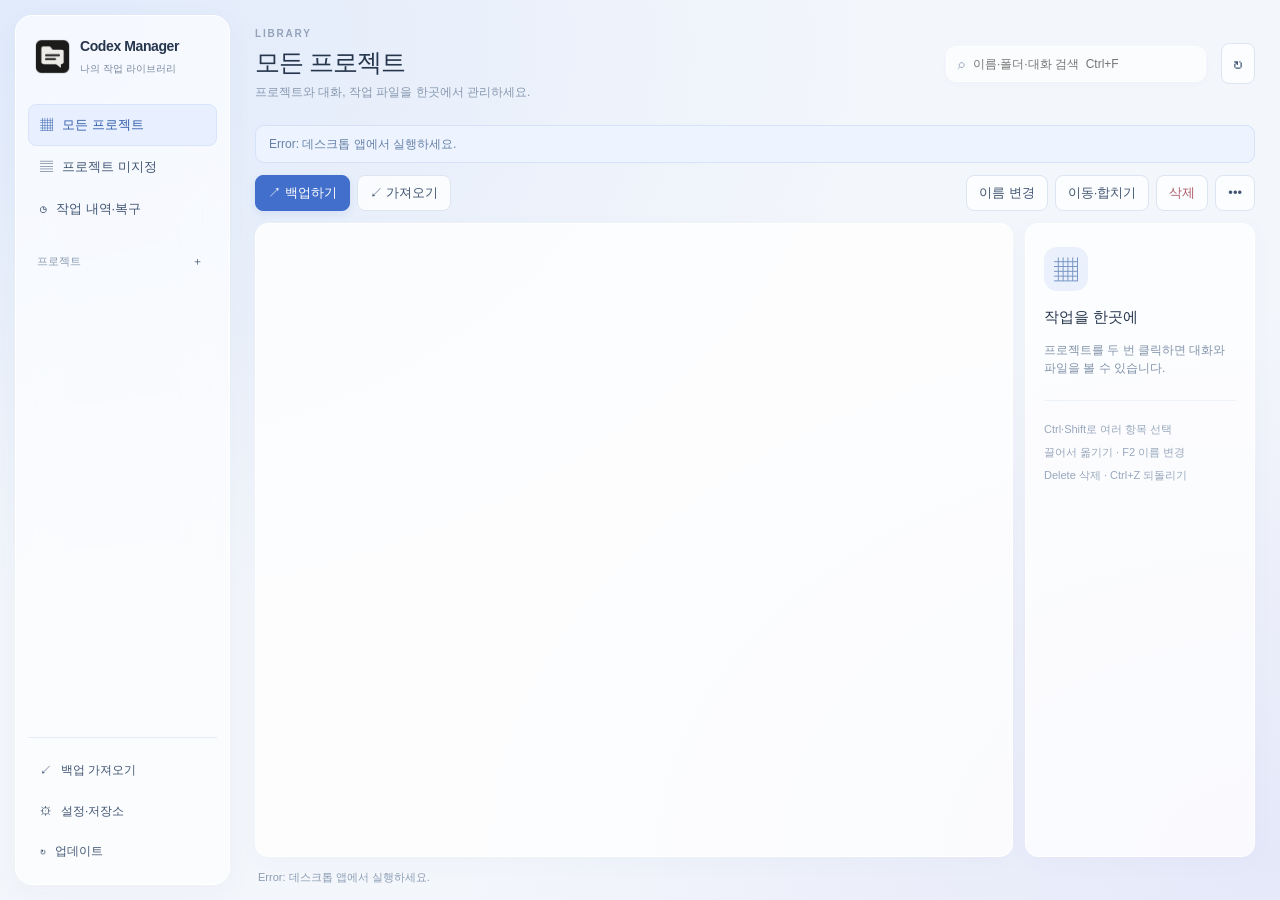
==== rust-desktop/ui/index.html @ 2f4510fd "Migrate Codex Manager desktop and file workflows to Rust (0.11.0)" ====
<!doctype html>
<html lang="ko">
  <head>
    <meta charset="utf-8" />
    <meta name="viewport" content="width=device-width,initial-scale=1" />
    <title>Codex Manager</title>
    <link rel="stylesheet" href="style.css" />
    <script type="module" src="main.mjs"></script>
  </head>
  <body>
    <div class="app">
      <aside class="sidebar">
        <div class="brand">
          <img src="app-icon.png" alt="" />
          <div>
            <strong>Codex Manager</strong><small>나의 작업 라이브러리</small>
          </div>
        </div>
        <button id="nav-projects" class="nav active">
          ▦ <span>모든 프로젝트</span
          ><span id="project-count" class="badge"></span>
        </button>
        <button id="nav-unassigned" class="nav">
          ▤ <span>프로젝트 미지정</span
          ><span id="unassigned-count" class="badge"></span>
        </button>
        <button id="nav-history" class="nav">
          ◷ <span>작업 내역·복구</span>
        </button>
        <div class="side-heading">
          프로젝트
          <button id="new-project" aria-label="프로젝트 만들기">＋</button>
        </div>
        <div
          id="project-nav"
          class="project-nav"
          aria-label="프로젝트 바로가기"
        ></div>
        <div class="side-bottom">
          <button id="import-side" class="nav">
            ↙ <span>백업 가져오기</span></button
          ><button id="settings" class="nav">⚙ <span>설정·저장소</span></button
          ><button id="updates" class="nav">
            ↻ <span>업데이트</span><span id="version"></span>
          </button>
        </div>
      </aside>
      <main>
        <header>
          <div class="header-title">
            <div id="eyebrow">LIBRARY</div>
            <h1 id="title">모든 프로젝트</h1>
            <div id="subtitle">
              프로젝트와 대화, 작업 파일을 한곳에서 관리하세요.
            </div>
          </div>
          <label class="search"
            ><span aria-hidden="true">⌕</span
            ><input
              id="search"
              type="search"
              aria-label="목록 검색"
              placeholder="이름·폴더·대화 검색  Ctrl+F" /></label
          ><button
            id="refresh"
            class="icon-button"
            title="새로고침 (F5)"
            aria-label="새로고침"
          >
            ↻
          </button>
        </header>
        <div id="notice" class="notice" hidden></div>
        <div id="update-banner" class="notice" hidden>
          <span id="update-text"></span
          ><button id="update-now" class="primary">업데이트</button>
        </div>
        <div class="toolbar">
          <div id="tabs" class="segmented" hidden>
            <button id="tab-threads" class="active">대화</button
            ><button id="tab-files">파일</button>
          </div>
          <button id="back" hidden>← 프로젝트</button
          ><button id="backup" class="primary">↗ 백업하기</button
          ><button id="import">↙ 가져오기</button
          ><span class="toolbar-spacer"></span
          ><button id="rename" title="F2">이름 변경</button
          ><button id="move">이동·합치기</button
          ><button id="delete" class="danger-quiet" title="Delete">삭제</button
          ><button id="more" aria-label="추가 작업" aria-haspopup="menu">
            •••
          </button>
        </div>
        <div id="file-path-bar" class="path-bar" hidden>
          <button id="up" title="상위 폴더">↑</button
          ><select id="root-picker" aria-label="연결된 폴더"></select
          ><input id="file-path" aria-label="현재 폴더 경로" /><button
            id="go-path"
          >
            이동</button
          ><button id="mkdir">새 폴더</button>
        </div>
        <div class="workspace">
          <section class="list-pane" aria-label="관리 목록">
            <table id="table" aria-label="프로젝트 목록" tabindex="0">
              <thead>
                <tr id="columns"></tr>
              </thead>
              <tbody id="rows"></tbody>
            </table>
            <div id="empty" class="empty" hidden>
              <div>▦</div>
              <strong>표시할 항목이 없습니다.</strong>
              <p>검색어를 바꾸거나 저장소 연결을 확인하세요.</p>
            </div>
          </section>
          <aside id="details" class="details">
            <div class="detail-icon">▦</div>
            <h2>작업을 한곳에</h2>
            <p>프로젝트를 두 번 클릭하면 대화와 파일을 볼 수 있습니다.</p>
            <div class="tip">
              Ctrl·Shift로 여러 항목 선택<br />끌어서 옮기기 · F2 이름 변경<br />Delete
              삭제 · Ctrl+Z 되돌리기
            </div>
          </aside>
        </div>
        <section
          id="progress"
          class="progress-panel"
          hidden
          aria-label="작업 진행 상황"
        >
          <div class="progress-top">
            <strong id="progress-phase">작업 준비</strong
            ><span id="progress-percent"></span
            ><button id="cancel">취소</button>
          </div>
          <progress id="progress-bar" max="100"></progress>
          <div id="progress-path" class="progress-path"></div>
          <div id="progress-stats"></div>
        </section>
        <footer>
          <span id="status" role="status" aria-live="polite"
            >저장소를 읽고 있습니다.</span
          ><span id="size-status"></span>
        </footer>
      </main>
    </div>
    <dialog id="dialog">
      <form id="dialog-form">
        <div class="dialog-heading">
          <h2 id="dialog-title"></h2>
          <button id="dialog-close" type="button" aria-label="닫기">×</button>
        </div>
        <div id="dialog-content"></div>
        <div id="dialog-error" role="alert" hidden></div>
        <div class="dialog-buttons">
          <button id="dialog-cancel" type="button">취소</button
          ><button id="dialog-ok" type="submit" class="primary">확인</button>
        </div>
      </form>
    </dialog>
    <div id="context" class="context" role="menu" hidden></div>
  </body>
</html>
---- rust-desktop/ui/style.css ----
:root {
  font:
    13px/1.55 "Segoe UI",
    "Malgun Gothic",
    sans-serif;
  color: #26364d;
  background: #eef3fa;
  font-synthesis: none;
  --line: #dce5f1;
  --muted: #7889a0;
  --blue: #3c6ed4;
  --selected: #e9f0ff;
}
* {
  box-sizing: border-box;
}
body {
  margin: 0;
}
button,
input,
select {
  font: inherit;
}
button {
  border: 1px solid var(--line);
  border-radius: 8px;
  background: #ffffffc9;
  padding: 7px 12px;
  color: #425673;
  cursor: pointer;
  white-space: nowrap;
}
button:hover {
  background: #f0f5ff;
  border-color: #b8ccec;
}
button:disabled {
  opacity: 0.4;
  cursor: default;
}
button:focus-visible,
input:focus-visible,
select:focus-visible,
table:focus-visible {
  outline: 2px solid #7098e6;
  outline-offset: 2px;
}
input,
select {
  min-width: 0;
  border: 1px solid var(--line);
  background: #fff;
  border-radius: 8px;
  padding: 9px 10px;
  color: inherit;
}
input[type="checkbox"] {
  accent-color: var(--blue);
}
.app {
  height: 100vh;
  display: grid;
  grid-template-columns: 230px minmax(0, 1fr);
  background:
    radial-gradient(ellipse at 3% 5%, #e0eafb, transparent 47%),
    radial-gradient(ellipse at 100% 95%, #e5e8f9, transparent 45%), #f3f6fb;
}
.sidebar {
  margin: 15px 0 15px 15px;
  background: #ffffffa8;
  border: 1px solid #fff;
  border-radius: 17px;
  padding: 20px 12px 12px;
  display: flex;
  flex-direction: column;
  min-height: 0;
  box-shadow: 0 8px 30px #3b577b09;
  backdrop-filter: blur(20px);
}
.brand {
  display: flex;
  align-items: center;
  gap: 9px;
  margin: 0 6px 26px;
}
.brand img {
  width: 37px;
  height: 37px;
  object-fit: contain;
}
.brand strong {
  display: block;
  font-size: 14px;
  letter-spacing: -0.4px;
}
.brand small {
  font-size: 10px;
  color: var(--muted);
}
.nav {
  display: flex;
  align-items: center;
  gap: 9px;
  border: 1px solid transparent;
  background: transparent;
  padding: 10px 11px;
  width: 100%;
  text-align: left;
}
.nav.active {
  background: #e8f0ff;
  color: #335eab;
  border-color: #d8e4f9;
}
.nav span:nth-child(2) {
  flex: 1;
}
.badge {
  font-size: 11px;
  color: #7c93b8;
}
.side-heading {
  display: flex;
  align-items: center;
  justify-content: space-between;
  color: #8a9bb2;
  margin: 23px 9px 8px;
  font-size: 11px;
}
.side-heading button {
  border: 0;
  background: transparent;
  padding: 0 5px;
}
.project-nav {
  min-height: 0;
  flex: 1;
  overflow: auto;
}
.project-nav button {
  display: block;
  text-align: left;
  width: 100%;
  overflow: hidden;
  text-overflow: ellipsis;
  border: 1px solid transparent;
  background: transparent;
  padding: 8px 11px;
  font-size: 12px;
}
.project-nav button.active {
  background: #edf3fe;
  color: #3869bd;
}
.project-nav .drop-target {
  background: #dce9ff;
  border-color: #7299dc;
}
.side-bottom {
  padding-top: 12px;
  border-top: 1px solid #e6edf6;
}
.side-bottom .nav {
  font-size: 12px;
}
.side-bottom #version {
  font-size: 10px;
  color: #9aa8bc;
}
main {
  display: flex;
  flex-direction: column;
  min-width: 0;
  min-height: 0;
  padding: 26px 25px 13px;
}
header {
  display: flex;
  align-items: center;
  gap: 15px;
  margin-bottom: 23px;
}
.header-title {
  flex: 1;
  min-width: 0;
}
#eyebrow {
  color: #94a3b9;
  font-size: 10px;
  font-weight: 700;
  letter-spacing: 1.8px;
}
h1 {
  margin: 4px 0 5px;
  font-size: 25px;
  line-height: 1.3;
  font-weight: 650;
  letter-spacing: -1px;
  overflow: hidden;
  text-overflow: ellipsis;
  white-space: nowrap;
}
#subtitle {
  font-size: 12px;
  color: #8798af;
  white-space: nowrap;
  overflow: hidden;
  text-overflow: ellipsis;
}
.search {
  display: flex;
  align-items: center;
  gap: 8px;
  background: #ffffffb0;
  border: 1px solid #fff;
  box-shadow: 0 2px 8px #3b577b06;
  border-radius: 10px;
  padding: 6px 11px;
  color: #8a9bb2;
  min-width: 180px;
  width: 260px;
}
.search input {
  padding: 2px 0;
  border: 0;
  background: transparent;
  width: 100%;
  font-size: 12px;
  outline: 0;
}
.icon-button {
  font-size: 20px;
  padding: 4px 11px;
}
.toolbar {
  display: flex;
  align-items: center;
  gap: 7px;
  margin-bottom: 12px;
}
.toolbar-spacer {
  flex: 1;
}
.primary {
  background: #426fcb;
  border-color: #426fcb;
  color: #fff;
  box-shadow: 0 3px 10px #426fcb21;
}
.primary:hover {
  background: #365fbb;
  border-color: #365fbb;
}
.danger-quiet {
  color: #ac5c68;
}
.segmented {
  display: flex;
  padding: 3px;
  background: #e5ecf7;
  border-radius: 9px;
  margin-right: 3px;
}
.segmented button {
  border: 0;
  background: transparent;
  padding: 5px 13px;
}
.segmented .active {
  background: #fff;
  box-shadow: 0 1px 5px #5270981a;
}
.workspace {
  flex: 1;
  min-height: 0;
  display: grid;
  grid-template-columns: minmax(0, 1fr) 230px;
  gap: 12px;
}
.list-pane,
.details {
  background: #ffffffc9;
  border: 1px solid #fff;
  border-radius: 13px;
  box-shadow: 0 5px 22px #52709808;
  min-height: 0;
  overflow: auto;
}
.list-pane {
  position: relative;
}
.details {
  padding: 23px 18px;
}
.detail-icon {
  width: 44px;
  height: 44px;
  display: grid;
  place-items: center;
  background: #eaf0fc;
  border-radius: 13px;
  color: #7694c4;
  font-size: 24px;
  margin-bottom: 14px;
}
.details h2 {
  font-size: 15px;
  margin: 0 0 9px;
  word-break: break-word;
}
.details p {
  font-size: 12px;
  color: #8293ab;
  overflow-wrap: anywhere;
}
.details dl {
  font-size: 11px;
  margin-top: 20px;
}
.details dt {
  color: #97a6bb;
  margin-top: 13px;
}
.details dd {
  margin: 2px 0;
  color: #4d6383;
  overflow-wrap: anywhere;
  white-space: pre-wrap;
}
.tip {
  font-size: 11px;
  color: #97a7bd;
  line-height: 2.1;
  border-top: 1px solid #edf1f8;
  padding-top: 17px;
  margin-top: 22px;
}
.details button {
  margin: 4px 3px 0 0;
  font-size: 11px;
}
table {
  width: 100%;
  border-collapse: separate;
  border-spacing: 0;
  table-layout: fixed;
}
thead {
  position: sticky;
  top: 0;
  background: #f9fbfe;
  z-index: 1;
}
th {
  border-bottom: 1px solid #e9eef6;
  padding: 7px 11px;
  text-align: left;
  font-size: 11px;
  font-weight: 500;
  color: #8a9bb3;
}
th button {
  border: 0;
  background: transparent;
  color: inherit;
  padding: 4px 0;
  box-shadow: none;
  font-size: inherit;
  width: 100%;
  text-align: left;
}
th:first-child {
  width: 44%;
}
th:last-child {
  width: 17%;
}
td {
  padding: 13px 11px;
  border-bottom: 1px solid #f1f4f9;
  font-size: 12px;
  overflow: hidden;
  text-overflow: ellipsis;
  white-space: nowrap;
  color: #8798af;
}
td:first-child {
  color: #344b6c;
  font-weight: 500;
}
tbody tr {
  cursor: default;
  outline: none;
}
tbody tr:hover {
  background: #f3f7fe;
}
tbody tr[aria-selected="true"] {
  background: var(--selected);
}
tbody tr[aria-selected="true"] td {
  border-bottom-color: #dce7fb;
}
tbody tr.cut {
  opacity: 0.45;
}
tbody tr.drop-target {
  box-shadow: inset 0 0 0 2px #7ba0df;
  background: #dfebff;
}
.row-name {
  display: flex;
  align-items: center;
  gap: 8px;
}
.row-icon {
  color: #7796bf;
  font-size: 17px;
}
.subline {
  font-size: 10px;
  color: #9aabc1;
  font-weight: 400;
  overflow: hidden;
  text-overflow: ellipsis;
}
.path-bar {
  display: flex;
  align-items: center;
  gap: 6px;
  margin: 0 0 10px;
}
.path-bar select {
  max-width: 220px;
  font-size: 11px;
}
.path-bar input {
  flex: 1;
  padding: 7px 10px;
  font-size: 11px;
}
.path-bar button {
  padding: 6px 10px;
  font-size: 11px;
}
.empty {
  display: flex;
  flex-direction: column;
  align-items: center;
  justify-content: center;
  height: 70%;
  padding: 40px 20px;
  color: #91a3bd;
  text-align: center;
}
.empty > div {
  font-size: 35px;
  color: #c4d1e7;
  margin-bottom: 12px;
}
.empty strong {
  font-weight: 500;
}
.empty p {
  font-size: 11px;
  color: #a3b1c6;
}
footer {
  display: flex;
  justify-content: space-between;
  gap: 20px;
  padding: 12px 3px 0;
  font-size: 11px;
  color: #8c9db5;
  min-height: 30px;
}
footer span {
  overflow: hidden;
  white-space: nowrap;
  text-overflow: ellipsis;
}
.notice {
  padding: 9px 13px;
  background: #eef4ff;
  border: 1px solid #d4e2fa;
  border-radius: 9px;
  font-size: 12px;
  color: #6580a7;
  margin-bottom: 12px;
}
.notice button {
  padding: 3px 10px;
  margin-left: 12px;
}
.progress-panel {
  margin-top: 12px;
  border-radius: 12px;
  background: #ffffffd9;
  border: 1px solid #fff;
  padding: 14px 16px;
  box-shadow: 0 5px 20px #5270980c;
}
.progress-top {
  display: flex;
  gap: 12px;
  align-items: center;
  font-size: 12px;
}
.progress-top strong {
  flex: 1;
  font-weight: 600;
}
.progress-top button {
  padding: 3px 12px;
  font-size: 11px;
}
.progress-panel progress {
  display: block;
  width: 100%;
  height: 6px;
  border: 0;
  margin: 12px 0 8px;
  border-radius: 6px;
  accent-color: var(--blue);
}
.progress-path {
  font-size: 10px;
  color: #91a2bb;
  white-space: nowrap;
  overflow: hidden;
  text-overflow: ellipsis;
}
#progress-stats {
  font-size: 11px;
  color: #7990b0;
  margin-top: 6px;
}
.context {
  position: fixed;
  z-index: 5;
  padding: 5px;
  background: #ffffffef;
  backdrop-filter: blur(20px);
  border: 1px solid #e4eaf4;
  box-shadow: 0 10px 35px #40577525;
  border-radius: 10px;
  min-width: 185px;
}
.context button {
  display: flex;
  justify-content: space-between;
  width: 100%;
  border: 0;
  background: transparent;
  text-align: left;
  font-size: 12px;
  padding: 8px 11px;
}
.context button:hover {
  background: #edf3fe;
}
.context kbd {
  font: 10px "Segoe UI";
  color: #9daac0;
  margin-left: 20px;
}
dialog {
  border: 1px solid #fff;
  border-radius: 18px;
  box-shadow: 0 25px 90px #2a426b35;
  background: #fafcff;
  width: min(600px, calc(100vw - 40px));
  max-height: calc(100vh - 50px);
  padding: 24px;
  color: #314767;
}
dialog::backdrop {
  background: #2c426135;
  backdrop-filter: blur(4px);
}
.dialog-heading {
  display: flex;
  justify-content: space-between;
  align-items: center;
  margin-bottom: 18px;
}
.dialog-heading h2 {
  font-size: 19px;
  margin: 0;
}
.dialog-heading button {
  border: 0;
  background: transparent;
  font-size: 22px;
  padding: 0 5px;
  color: #97a6bd;
}
.dialog-buttons {
  display: flex;
  justify-content: flex-end;
  gap: 8px;
  margin-top: 24px;
}
#dialog-content {
  max-height: calc(100vh - 235px);
  overflow: auto;
  font-size: 12px;
}
#dialog-content label.field {
  display: block;
  margin: 15px 0;
  color: #7890ae;
  font-size: 11px;
}
label.field > input,
label.field > select {
  width: 100%;
  margin-top: 6px;
  color: #354d70;
  font-size: 12px;
}
.path-field {
  display: flex;
  gap: 6px;
  margin-top: 6px;
}
.path-field input {
  flex: 1;
  font-size: 11px;
}
.path-field button {
  padding: 5px 10px;
  font-size: 11px;
}
.check-label {
  display: flex;
  align-items: flex-start;
  gap: 8px;
  margin: 15px 0;
  color: #6e84a3;
}
.summary-box {
  padding: 12px 14px;
  background: #eff4fc;
  border: 1px solid #e3eaf6;
  border-radius: 10px;
  white-space: pre-wrap;
  overflow-wrap: anywhere;
  color: #6d83a2;
  font-size: 12px;
  line-height: 1.8;
}
.warning {
  color: #ad6570;
  font-size: 11px;
  line-height: 1.8;
}
#dialog-error {
  margin-top: 15px;
  padding: 9px 12px;
  border: 1px solid #ecd1d5;
  border-radius: 8px;
  background: #fff0f2;
  color: #aa5e6a;
  white-space: pre-wrap;
  font-size: 11px;
}
.message {
  padding: 14px 15px;
  margin: 8px 0;
  background: #edf3fe;
  border-radius: 11px;
  white-space: pre-wrap;
  overflow-wrap: anywhere;
  font-size: 12px;
}
.message.assistant {
  background: #f1f4f8;
}
.message small {
  display: block;
  color: #8296b4;
  margin-bottom: 7px;
}
.history-row {
  padding: 12px 0;
  border-bottom: 1px solid #edf1f7;
}
.history-row small {
  display: block;
  color: #97a7be;
  font-size: 10px;
}
.history-row button {
  padding: 4px 9px;
  font-size: 11px;
  margin-top: 7px;
}
.backup-choice {
  display: flex;
  gap: 10px;
  padding: 10px;
  border: 1px solid #e3eaf6;
  border-radius: 8px;
  margin: 7px 0;
}
.backup-choice small {
  display: block;
  color: #8b9eb8;
  word-break: break-all;
}
.danger {
  background: #b75a69;
  border-color: #b75a69;
  color: white;
}
[hidden] {
  display: none !important;
}
@media (max-width: 1100px) {
  .workspace {
    grid-template-columns: minmax(0, 1fr) 195px;
  }
  .sidebar {
    margin-left: 10px;
  }
  main {
    padding: 22px 17px 12px;
  }
  .app {
    grid-template-columns: 210px minmax(0, 1fr);
  }
  .search {
    width: 210px;
  }
  .details {
    padding: 18px 14px;
  }
}
@media (max-width: 900px) {
  .workspace {
    grid-template-columns: 1fr;
  }
  .details {
    display: none;
  }
  .app {
    grid-template-columns: 185px minmax(0, 1fr);
  }
  .toolbar button {
    font-size: 11px;
    padding: 7px 8px;
  }
  .search {
    width: 180px;
    min-width: 140px;
  }
  #subtitle {
    max-width: 250px;
  }
  h1 {
    font-size: 22px;
  }
}
@media (max-height: 650px) {
  main {
    padding-top: 16px;
  }
  header {
    margin-bottom: 13px;
  }
  .brand {
    margin-bottom: 15px;
  }
  .side-heading {
    margin-top: 13px;
  }
  .progress-panel {
    padding: 10px 13px;
  }
  .progress-panel progress {
    margin: 8px 0;
  }
  .sidebar {
    margin-top: 10px;
    margin-bottom: 10px;
  }
}
.row-label {
  display: block;
  width: 100%;
  text-align: left;
  overflow: hidden;
  border: 0;
  background: transparent;
  padding: 0;
  border-radius: 3px;
  color: inherit;
  font-weight: inherit;
  font-size: inherit;
}
.row-label:hover {
  background: transparent;
  border: 0;
}
.row-label .row-name > span:last-child {
  overflow: hidden;
  text-overflow: ellipsis;
  white-space: nowrap;
}
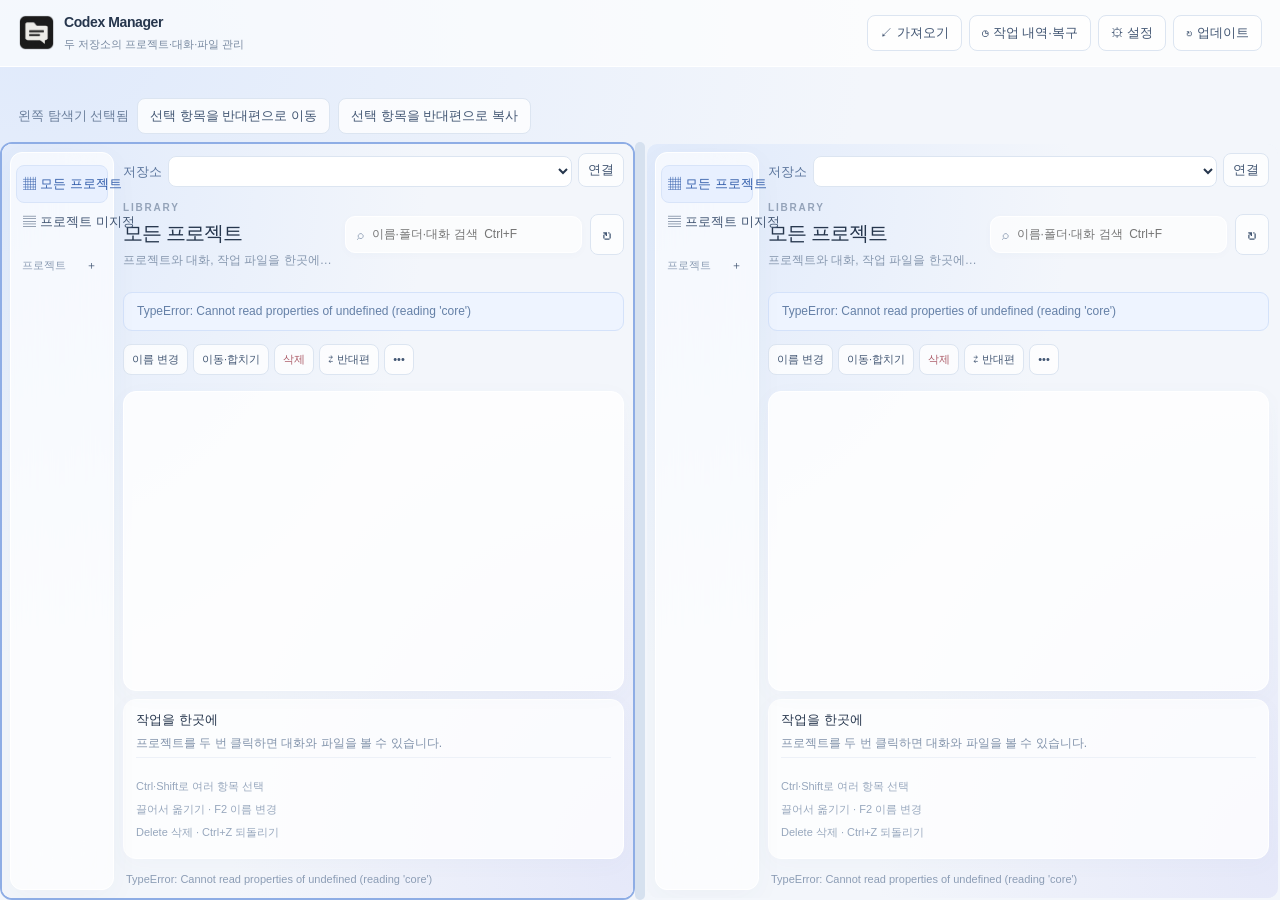
==== commit db93bf17: "Add independent dual-store explorer panes and transfer bridge" ====
--- a/rust-desktop/ui/index.html
+++ b/rust-desktop/ui/index.html
@@ -5,146 +5,69 @@
     <meta name="viewport" content="width=device-width,initial-scale=1" />
     <title>Codex Manager</title>
     <link rel="stylesheet" href="style.css" />
-    <script type="module" src="main.mjs"></script>
+    <link rel="stylesheet" href="shell.css" />
+    <script type="module" src="shell.mjs"></script>
   </head>
   <body>
-    <div class="app">
-      <aside class="sidebar">
+    <div class="shell">
+      <header class="shell-header">
         <div class="brand">
           <img src="app-icon.png" alt="" />
           <div>
-            <strong>Codex Manager</strong><small>나의 작업 라이브러리</small>
+            <strong>Codex Manager</strong
+            ><small>두 저장소의 프로젝트·대화·파일 관리</small>
           </div>
         </div>
-        <button id="nav-projects" class="nav active">
-          ▦ <span>모든 프로젝트</span
-          ><span id="project-count" class="badge"></span>
-        </button>
-        <button id="nav-unassigned" class="nav">
-          ▤ <span>프로젝트 미지정</span
-          ><span id="unassigned-count" class="badge"></span>
-        </button>
-        <button id="nav-history" class="nav">
-          ◷ <span>작업 내역·복구</span>
-        </button>
-        <div class="side-heading">
-          프로젝트
-          <button id="new-project" aria-label="프로젝트 만들기">＋</button>
+        <nav aria-label="공통 작업">
+          <button id="global-import">↙ 가져오기</button
+          ><button id="global-history">◷ 작업 내역·복구</button
+          ><button id="global-settings">⚙ 설정</button
+          ><button id="updates">↻ 업데이트 <span id="version"></span></button>
+        </nav>
+      </header>
+      <div class="shell-actions">
+        <span id="active-label">왼쪽 탐색기 선택됨</span
+        ><button id="transfer-move">선택 항목을 반대편으로 이동</button
+        ><button id="transfer-copy">선택 항목을 반대편으로 복사</button
+        ><span id="shell-status" role="status" aria-live="polite"></span>
+      </div>
+      <div class="explorers-scroll">
+        <div id="explorers" class="explorers">
+          <section id="left-pane" class="pane active">
+            <iframe id="left-frame" title="왼쪽 탐색기"></iframe>
+          </section>
+          <div
+            id="splitter"
+            role="separator"
+            tabindex="0"
+            aria-label="탐색기 너비 조절"
+            aria-orientation="vertical"
+            aria-valuemin="25"
+            aria-valuemax="75"
+            aria-valuenow="50"
+          ></div>
+          <section id="right-pane" class="pane">
+            <iframe id="right-frame" title="오른쪽 탐색기"></iframe>
+          </section>
         </div>
-        <div
-          id="project-nav"
-          class="project-nav"
-          aria-label="프로젝트 바로가기"
-        ></div>
-        <div class="side-bottom">
-          <button id="import-side" class="nav">
-            ↙ <span>백업 가져오기</span></button
-          ><button id="settings" class="nav">⚙ <span>설정·저장소</span></button
-          ><button id="updates" class="nav">
-            ↻ <span>업데이트</span><span id="version"></span>
-          </button>
+      </div>
+      <section
+        id="progress"
+        class="progress-panel"
+        hidden
+        aria-label="작업 진행 상황"
+      >
+        <div class="progress-top">
+          <strong id="progress-phase">작업 준비</strong
+          ><span id="progress-percent"></span><button id="cancel">취소</button>
         </div>
-      </aside>
-      <main>
-        <header>
-          <div class="header-title">
-            <div id="eyebrow">LIBRARY</div>
-            <h1 id="title">모든 프로젝트</h1>
-            <div id="subtitle">
-              프로젝트와 대화, 작업 파일을 한곳에서 관리하세요.
-            </div>
-          </div>
-          <label class="search"
-            ><span aria-hidden="true">⌕</span
-            ><input
-              id="search"
-              type="search"
-              aria-label="목록 검색"
-              placeholder="이름·폴더·대화 검색  Ctrl+F" /></label
-          ><button
-            id="refresh"
-            class="icon-button"
-            title="새로고침 (F5)"
-            aria-label="새로고침"
-          >
-            ↻
-          </button>
-        </header>
-        <div id="notice" class="notice" hidden></div>
-        <div id="update-banner" class="notice" hidden>
-          <span id="update-text"></span
-          ><button id="update-now" class="primary">업데이트</button>
-        </div>
-        <div class="toolbar">
-          <div id="tabs" class="segmented" hidden>
-            <button id="tab-threads" class="active">대화</button
-            ><button id="tab-files">파일</button>
-          </div>
-          <button id="back" hidden>← 프로젝트</button
-          ><button id="backup" class="primary">↗ 백업하기</button
-          ><button id="import">↙ 가져오기</button
-          ><span class="toolbar-spacer"></span
-          ><button id="rename" title="F2">이름 변경</button
-          ><button id="move">이동·합치기</button
-          ><button id="delete" class="danger-quiet" title="Delete">삭제</button
-          ><button id="more" aria-label="추가 작업" aria-haspopup="menu">
-            •••
-          </button>
-        </div>
-        <div id="file-path-bar" class="path-bar" hidden>
-          <button id="up" title="상위 폴더">↑</button
-          ><select id="root-picker" aria-label="연결된 폴더"></select
-          ><input id="file-path" aria-label="현재 폴더 경로" /><button
-            id="go-path"
-          >
-            이동</button
-          ><button id="mkdir">새 폴더</button>
-        </div>
-        <div class="workspace">
-          <section class="list-pane" aria-label="관리 목록">
-            <table id="table" aria-label="프로젝트 목록" tabindex="0">
-              <thead>
-                <tr id="columns"></tr>
-              </thead>
-              <tbody id="rows"></tbody>
-            </table>
-            <div id="empty" class="empty" hidden>
-              <div>▦</div>
-              <strong>표시할 항목이 없습니다.</strong>
-              <p>검색어를 바꾸거나 저장소 연결을 확인하세요.</p>
-            </div>
-          </section>
-          <aside id="details" class="details">
-            <div class="detail-icon">▦</div>
-            <h2>작업을 한곳에</h2>
-            <p>프로젝트를 두 번 클릭하면 대화와 파일을 볼 수 있습니다.</p>
-            <div class="tip">
-              Ctrl·Shift로 여러 항목 선택<br />끌어서 옮기기 · F2 이름 변경<br />Delete
-              삭제 · Ctrl+Z 되돌리기
-            </div>
-          </aside>
-        </div>
-        <section
-          id="progress"
-          class="progress-panel"
-          hidden
-          aria-label="작업 진행 상황"
-        >
-          <div class="progress-top">
-            <strong id="progress-phase">작업 준비</strong
-            ><span id="progress-percent"></span
-            ><button id="cancel">취소</button>
-          </div>
-          <progress id="progress-bar" max="100"></progress>
-          <div id="progress-path" class="progress-path"></div>
-          <div id="progress-stats"></div>
-        </section>
-        <footer>
-          <span id="status" role="status" aria-live="polite"
-            >저장소를 읽고 있습니다.</span
-          ><span id="size-status"></span>
-        </footer>
-      </main>
+        <progress id="progress-bar" max="100"></progress>
+        <div id="progress-path" class="progress-path"></div>
+        <div id="progress-stats"></div>
+      </section>
+      <div id="update-banner" hidden>
+        <span id="update-text"></span><button id="update-now">업데이트</button>
+      </div>
     </div>
     <dialog id="dialog">
       <form id="dialog-form">
@@ -160,6 +83,5 @@
         </div>
       </form>
     </dialog>
-    <div id="context" class="context" role="menu" hidden></div>
   </body>
 </html>
--- a/rust-desktop/ui/shell.css
+++ b/rust-desktop/ui/shell.css
@@ -0,0 +1,126 @@
+body {
+  overflow: hidden;
+}
+.shell {
+  height: 100vh;
+  display: flex;
+  flex-direction: column;
+  background:
+    radial-gradient(ellipse at 3% 5%, #e0eafb, transparent 47%), #f3f6fb;
+}
+.shell-header {
+  display: flex;
+  align-items: center;
+  justify-content: space-between;
+  gap: 16px;
+  padding: 12px 18px;
+  background: #ffffffa8;
+  border-bottom: 1px solid #fff;
+}
+.shell-header .brand {
+  margin: 0;
+}
+.shell-header nav {
+  display: flex;
+  gap: 7px;
+  flex-wrap: wrap;
+}
+.shell-actions {
+  display: flex;
+  align-items: center;
+  gap: 8px;
+  padding: 8px 18px;
+  flex-wrap: wrap;
+  min-height: 48px;
+}
+.shell-actions span {
+  color: #6b7f9c;
+}
+.shell-actions #shell-status {
+  margin-left: auto;
+  max-width: 45%;
+  overflow: hidden;
+  text-overflow: ellipsis;
+  white-space: nowrap;
+}
+.explorers-scroll {
+  flex: 1;
+  min-height: 0;
+  overflow-x: auto;
+}
+.explorers {
+  --split: 50%;
+  height: 100%;
+  min-width: 1100px;
+  display: grid;
+  grid-template-columns: minmax(545px, calc(var(--split) - 5px)) 10px minmax(
+      545px,
+      1fr
+    );
+}
+.pane {
+  border: 2px solid transparent;
+  border-radius: 12px;
+  overflow: hidden;
+  min-width: 0;
+}
+.pane.active {
+  border-color: #8eade5;
+}
+.pane iframe {
+  width: 100%;
+  height: 100%;
+  border: 0;
+  display: block;
+}
+#splitter {
+  cursor: col-resize;
+  border-radius: 8px;
+  background: #d6e1ef;
+  touch-action: none;
+}
+#splitter:hover,
+#splitter:focus-visible {
+  background: #8eade5;
+  outline: 2px solid #537fcb;
+}
+.shell > .progress-panel {
+  position: static;
+  margin: 8px 18px;
+  flex: none;
+}
+.shell dialog {
+  max-width: 900px;
+  width: min(860px, 92vw);
+}
+.transfer-mapping {
+  max-height: 210px;
+  overflow: auto;
+  white-space: pre-wrap;
+  overflow-wrap: anywhere;
+}
+.transfer-warning {
+  color: #805700;
+  white-space: pre-wrap;
+}
+.shell-header .brand small {
+  font-size: 11px;
+}
+@media (max-width: 900px) {
+  .shell-header {
+    align-items: flex-start;
+    padding: 10px;
+  }
+  .shell-header nav {
+    justify-content: flex-end;
+  }
+  .shell-header .brand small {
+    display: none;
+  }
+  .shell-actions {
+    padding: 6px 10px;
+  }
+  .shell-actions #shell-status {
+    max-width: 100%;
+  }
+}
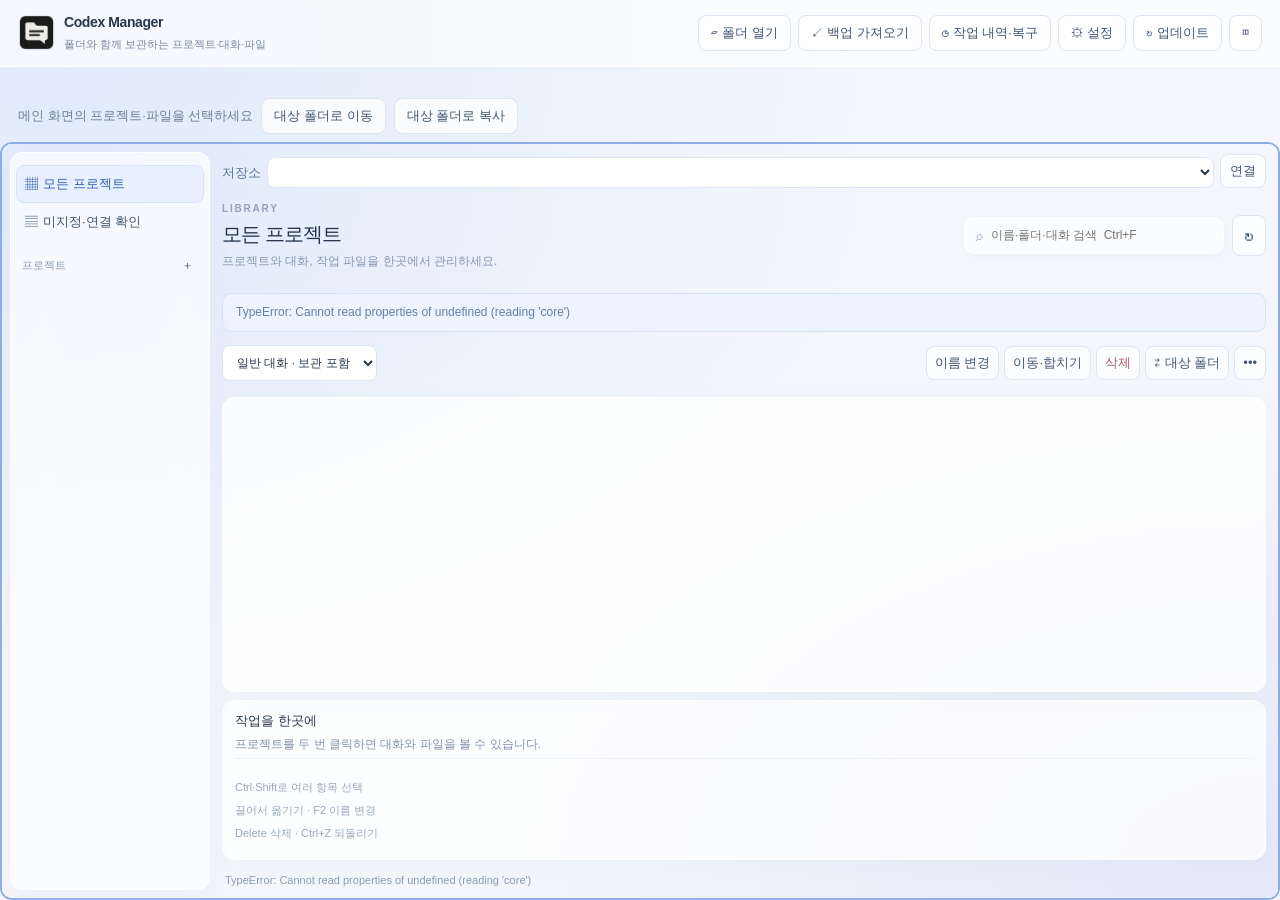
==== commit 410be1c8: "feat: save portable projects automatically and browse destination folders" ====
--- a/rust-desktop/ui/index.html
+++ b/rust-desktop/ui/index.html
@@ -15,29 +15,32 @@
           <img src="app-icon.png" alt="" />
           <div>
             <strong>Codex Manager</strong
-            ><small>두 저장소의 프로젝트·대화·파일 관리</small>
+            ><small>폴더와 함께 보관하는 프로젝트·대화·파일</small>
           </div>
         </div>
         <nav aria-label="공통 작업">
-          <button id="global-import">↙ 가져오기</button
+          <button id="global-open-folder">▱ 폴더 열기</button>
+          <button id="global-import">↙ 백업 가져오기</button
           ><button id="global-history">◷ 작업 내역·복구</button
           ><button id="global-settings">⚙ 설정</button
           ><button id="updates">↻ 업데이트 <span id="version"></span></button>
+          <button id="split-toggle" aria-label="분할 화면 열기" aria-pressed="false" title="분할 화면 열기">◫</button>
         </nav>
       </header>
       <div class="shell-actions">
-        <span id="active-label">왼쪽 탐색기 선택됨</span
-        ><button id="transfer-move">선택 항목을 반대편으로 이동</button
-        ><button id="transfer-copy">선택 항목을 반대편으로 복사</button
+        <span id="active-label">메인 화면의 프로젝트·파일을 선택하세요</span
+        ><button id="transfer-move">대상 폴더로 이동</button
+        ><button id="transfer-copy">대상 폴더로 복사</button
         ><span id="shell-status" role="status" aria-live="polite"></span>
       </div>
       <div class="explorers-scroll">
         <div id="explorers" class="explorers">
           <section id="left-pane" class="pane active">
-            <iframe id="left-frame" title="왼쪽 탐색기"></iframe>
+            <iframe id="left-frame" title="프로젝트·대화·파일 관리"></iframe>
           </section>
           <div
             id="splitter"
+            hidden
             role="separator"
             tabindex="0"
             aria-label="탐색기 너비 조절"
@@ -46,8 +49,15 @@
             aria-valuemax="75"
             aria-valuenow="50"
           ></div>
-          <section id="right-pane" class="pane">
-            <iframe id="right-frame" title="오른쪽 탐색기"></iframe>
+          <section id="right-pane" class="pane destination-pane" hidden aria-label="대상 폴더 탐색기">
+            <h2>대상 폴더</h2>
+            <div class="destination-actions"><button id="destination-pick">폴더 선택</button><button id="destination-up" disabled>↑ 상위</button></div>
+            <div class="destination-address"><input id="destination-address" aria-label="대상 폴더 주소" placeholder="폴더 경로 입력"><button id="destination-go">이동</button></div>
+            <input id="destination-search" type="search" aria-label="대상 하위 폴더 검색" placeholder="하위 폴더 검색">
+            <p id="destination-current">대상 폴더를 선택하세요.</p>
+            <small id="destination-hint">현재 폴더에 전송합니다.</small>
+            <div id="destination-list" aria-label="하위 폴더 목록"></div>
+            <div class="destination-actions"><button id="destination-copy">선택 항목 복사</button><button id="destination-move">선택 항목 이동</button></div>
           </section>
         </div>
       </div>
--- a/rust-desktop/ui/shell.css
+++ b/rust-desktop/ui/shell.css
@@ -51,13 +51,22 @@
 .explorers {
   --split: 50%;
   height: 100%;
-  min-width: 1100px;
+  min-width: 0;
   display: grid;
-  grid-template-columns: minmax(545px, calc(var(--split) - 5px)) 10px minmax(
-      545px,
-      1fr
-    );
+  grid-template-columns: minmax(0, 1fr);
 }
+.explorers.split { grid-template-columns: minmax(420px, calc(var(--split) - 5px)) 10px minmax(270px, 1fr); min-width: 710px; }
+.destination-pane { display:flex; flex-direction:column; gap:9px; padding:14px; background:#ffffffa8; }
+.destination-pane[hidden], #splitter[hidden] { display:none; }
+.destination-pane h2 { font-size:17px; margin:0; }
+.destination-actions, .destination-address { display:flex; gap:6px; flex-wrap:wrap; }
+.destination-address input { flex:1; min-width:100px; }
+.destination-pane input { max-width:100%; }
+#destination-current { overflow-wrap:anywhere; font-size:12px; max-height:65px; overflow:auto; margin:0; }
+#destination-hint { color:#65748b; }
+#destination-list { flex:1; min-height:70px; overflow:auto; display:flex; flex-direction:column; gap:5px; }
+.destination-folder { text-align:left; white-space:normal; overflow-wrap:anywhere; flex:none; }
+.summary-box, .field, select { max-width:100%; overflow-wrap:anywhere; }
 .pane {
   border: 2px solid transparent;
   border-radius: 12px;
@@ -89,7 +98,7 @@
   margin: 8px 18px;
   flex: none;
 }
-.shell dialog {
+body > #dialog {
   max-width: 900px;
   width: min(860px, 92vw);
 }
